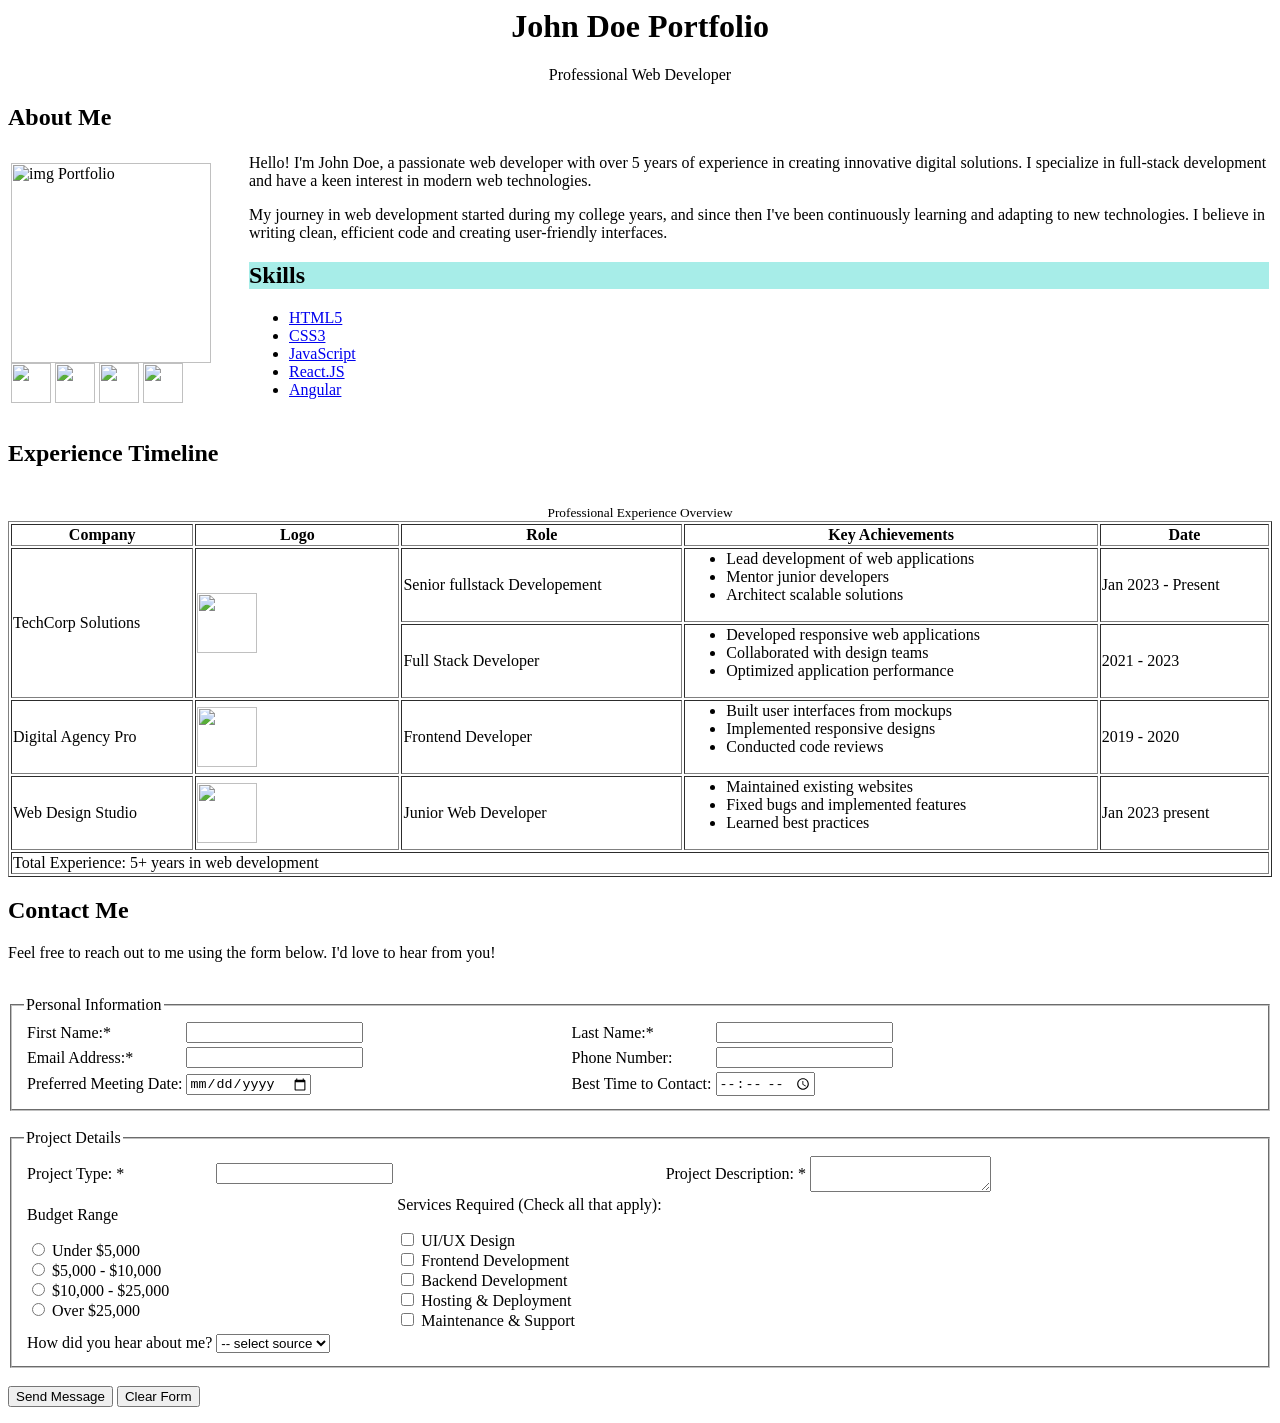
==== index.html @ 21452a7c "Add files via upload" ====
<html>
<head>
  <link rel="stylesheet" href="index.css" >
</head>
<body>
<div>
  <div style="text-align: center;">
    <h1>John Doe Portfolio</h1>
    <p>Professional Web Developer</p>
</div>

<div>  
  <h2>About Me</h2>
  
    <table>
      <tr>
        <td><img src="OIP (1).jpg" width="200" alt="img Portfolio">
          <br>
        <img src="linked in (2).png" width="40" alt="">
        <img src="OIP.webp" width="40" alt="">
        <img src="github (2).png" width="40" alt="">
        <img src="OIP (1).webp" width="40" alt="">
      </td>
      <td width="30"></td>
        <td><p>Hello! I'm John Doe, a passionate web developer with over 5 years of experience in creating innovative digital solutions. 
          I specialize in full-stack development and have a keen interest in modern web technologies.</p>
          <p>My journey in web development started during my college years, and since then I've been continuously learning and adapting to new technologies. 
            I believe in writing clean, efficient code and creating user-friendly interfaces.</p>
             <h2 style="background-color: rgb(167, 237, 232);">Skills</h2>
           <ul>
            <li><a href="#">HTML5</a></li>
            <li><a href="#">CSS3</a></li>
            <li><a href="#">JavaScript</a></li>
            <li><a href="#">React.JS</a></li>
            <li><a href="#">Angular</a></li>
           </ul>  

          </td>
          
      </tr>
      <tr>
     


      </td>
       
      </tr>
      
    </table>
  </div>
<div>
  <h2>Experience Timeline</h2>
  <br>
<div style="text-align: center;"><small>Professional Experience Overview</small></div>
  <table border="1" width="100%">
    
    <thead>
      <tr>
        <th>Company</th>
        <th width="200px">Logo</th>
        <th>Role</th>
        <th>Key Achievements</th>
        <th>Date</th>
      </tr>
    </thead>
    <tbody>
      <tr>
        <td rowspan="2">TechCorp Solutions</td>
        <td rowspan="2"><img src="techcorb(2).png" width="60" alt=""></td>
        <td>Senior fullstack Developement</td>
        <td><ul>
          <li> Lead development of web applications</li>
          <li> Mentor junior developers</li>
          <li>Architect scalable solutions</li>
        </ul> </td>
        <td>Jan 2023 - Present</td>
      </tr>
      <tr>
      <td>Full Stack Developer</td>
      <td>
        <ul>
          <li> Developed responsive web applications</li>
          <li>Collaborated with design teams</li>
          <li>Optimized application performance</li>
        </ul> </td>
        <td>2021 - 2023</td>
      </tr>
      <tr>
        <td>Digital Agency Pro</td>
        <td><img src="digital7 (2).png" width="60px" alt=""></td>
        <td>Frontend Developer</td>
       <td>
        <ul>
          <li>Built user interfaces from mockups</li>
          <li>Implemented responsive designs</li>
          <li>Conducted code reviews</li>
        </ul> </td>
        <td>2019 - 2020</td>     
      </tr>
            <tr>
        <td>Web Design Studio</td>
        <td><img src="download (1).png" width="60" alt=""></td>
        <td>Junior Web Developer</td>
       <td>
        <ul>
          <li>Maintained existing websites</li>
          <li>Fixed bugs and implemented features</li>
          <li>Learned best practices</li>
        </ul> </td>
        <td>Jan 2023 present</td>     
      </tr>
    </tbody>
    <tfoot>
      <tr>
        <td colspan="5">Total Experience: 5+ years in web development</td>
      </tr>
    </tfoot>
  </table>
</div>
<div>
  <h2>Contact Me</h2>
  <p>Feel free to reach out to me using the form below. I'd love to hear from you!</p>
</div>
<br>

<div> 
  <form action="">
    <fieldset>
      <legend>Personal Information</legend>
      <table>
        <tr>
          <td><label for="firstName">First Name:* </label></td>
          <td><input type="text" name="firstName" id="firstName"></td>
          <td width="200"></td>
          <td><label for="Last Name">Last Name:* </label></td>
          <td><input type="text" name="Last Name" id="Last Name"></td>
        </tr>
         <tr>
          <td><label for="Email Address">Email Address:*</label></td>
          <td><input type="text" name="Email Address" id="Email Address"></td>
          <td width="200"></td>
          <td><label for="Phone Number">Phone Number:</label></td>
          <td><input type="tel" name="Phone Number" id="Phone Number"></td>
        </tr> 
        <tr>
          <td><label for="Preferred Meeting Date">Preferred Meeting Date: </label></td>
         <td> <input type="date" name="Preferred Meeting Date:" id="Preferred Meeting Date:"></td>
         <td width="200"></td>
         <td><label for="Best Time to Contact">Best Time to Contact: </label></td>
        <td><input type="time" name="Best Time to Contact" id="Best Time to Contact"></td> 
        </tr>      
      </table>
    </fieldset>
    <br>
    <fieldset>
      <legend>Project Details</legend>
      <table>
        <tr>
          <td><label for="Project Type">Project Type: *</label></td>
          <td><input type="text" name="Project Type" id="Project Type"></td>
<td></td>
          <td><label for="Project Description">Project Description: *</label></td>
          <td><textarea name="Project Description" id="Project Description"></textarea></td>
        </tr>
        <tr>
          <td>
            <p>Budget Range</p>
            <input type="radio" name="gendre" id="Under" value="Under $5,000" required>
            <label for="Under">Under $5,000</label>
            <br>
            <input type="radio" name="gendre" id="Under2" value="$5,000 - $10,000" required>
            <label for="Under2">$5,000 - $10,000</label>
            <br>
            <input type="radio" name="gendre" id="Under3" value="$10,000 - $25,000" required>
            <label for="Under3">$10,000 - $25,000</label>
            <br>
            <input type="radio" name="gendre" value="Over $25,000" id="Under4"required>
            <label for="Under4">Over $25,000</label>
          </td>
          <td></td>
          <td>
            <p>Services Required (Check all that apply):</p>
            <input type="checkbox" name="UI/UX Design" id="UI/UX Design">
            <label for="UI/UX Design">UI/UX Design</label>
            <br>
            <input type="checkbox" name="Frontend Development" id="Frontend Development">
            <label for="Frontend Development">Frontend Development</label>
            <br>
            <input type="checkbox" name="Backend Development" id="Backend Development">
            <label for="Backend Development">Backend Development</label>
            <br>
            <input type="checkbox" name="Hosting & Deployment" id="Hosting & Deployment">
            <label for="Hosting & Deployment">Hosting & Deployment</label>
            <br>
            <input type="checkbox" name="Maintenance & Support" id="Maintenance & Support">
            <label for="Maintenance & Support">Maintenance & Support</label>
          </td>

        </tr>
        <tr>
          <td><label for="Skills">How did you hear about me?</label></td>
          <td>
            <select name="Skills" id="Skills">
              <option disabled selected hidden>-- select source</option>
              <option value="google">google</option>
              <option value="facebook">facebook</option>
              <option value="linked in">linked in</option>
            </select>
          </td>
        </tr>

      </table>
    </fieldset>
    <br>
    <button type="submit">Send Message</button>
    <button type="reset">Clear Form</button>
  </form>
  </div>





</body>
</html>
---- index.css ----
#css{
    background-color:red;
    color: white;
}
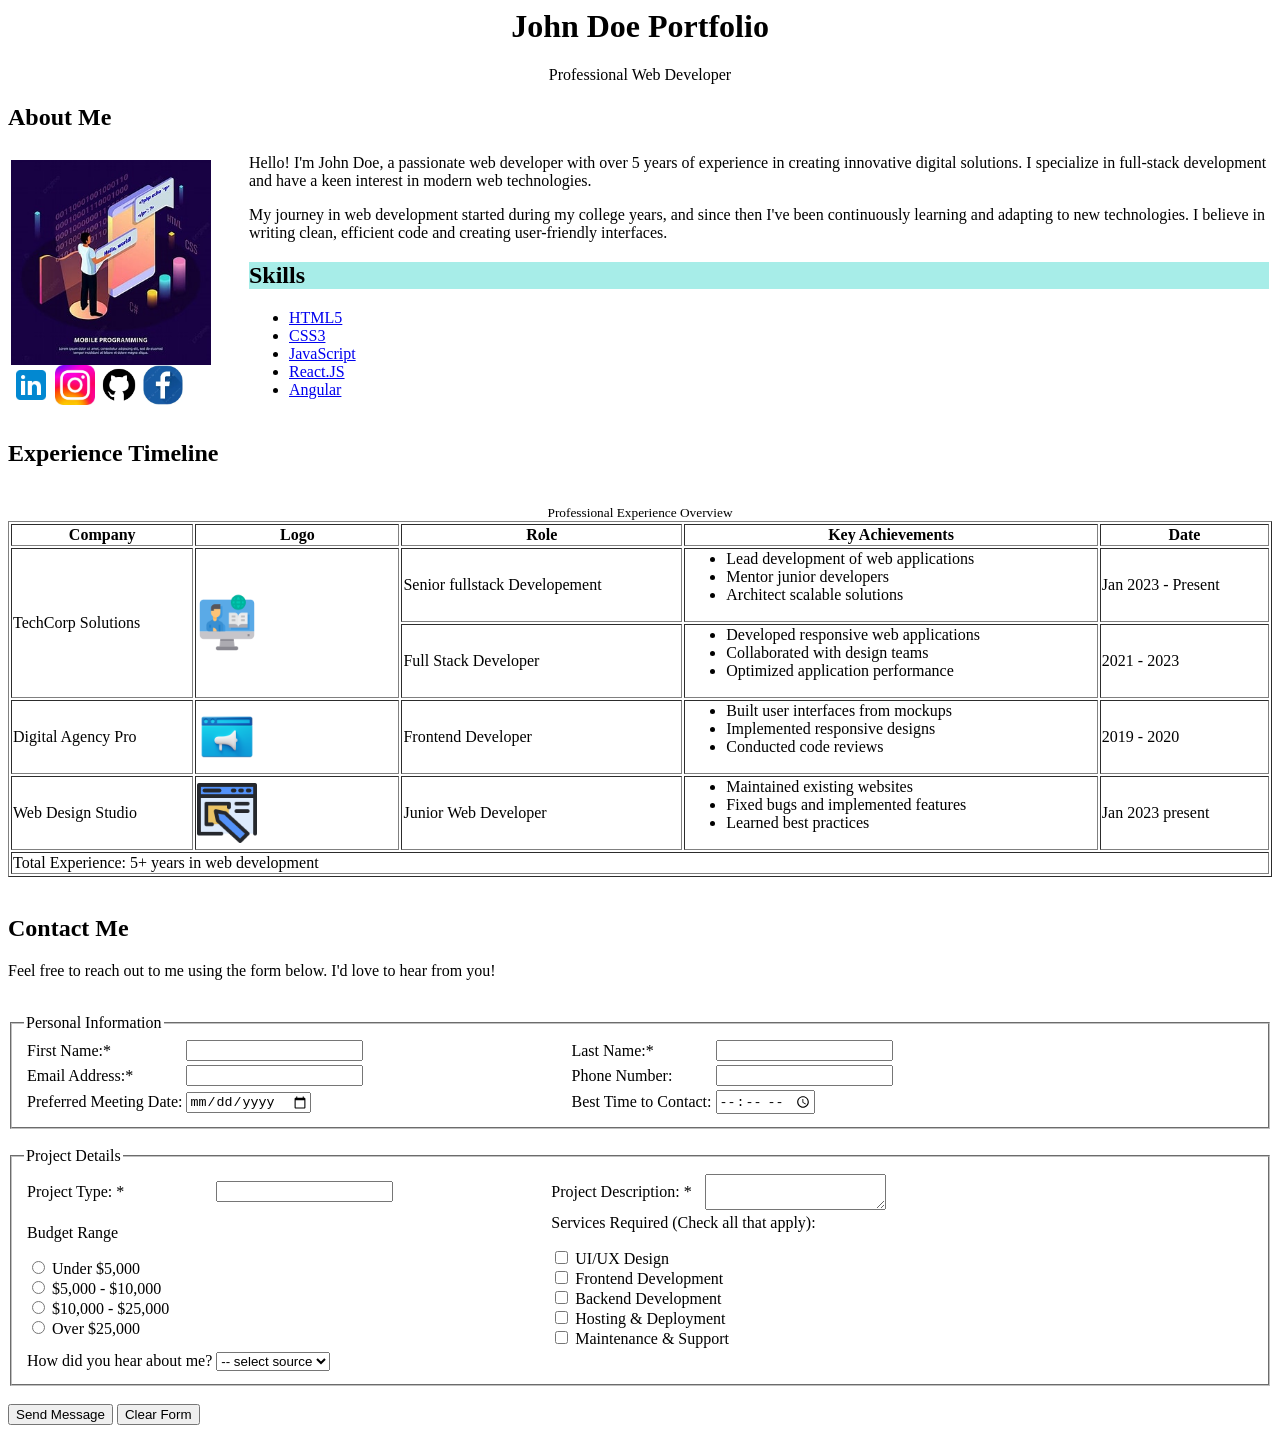
==== commit db85937b: "Add files via upload" ====
--- a/index.html
+++ b/index.html
@@ -118,7 +118,9 @@
     </tfoot>
   </table>
 </div>
+<br>
 <div>
+  
   <h2>Contact Me</h2>
   <p>Feel free to reach out to me using the form below. I'd love to hear from you!</p>
 </div>
@@ -153,16 +155,21 @@
       </table>
     </fieldset>
     <br>
+
     <fieldset>
+
       <legend>Project Details</legend>
       <table>
+
         <tr>
           <td><label for="Project Type">Project Type: *</label></td>
-          <td><input type="text" name="Project Type" id="Project Type"></td>
-<td></td>
-          <td><label for="Project Description">Project Description: *</label></td>
-          <td><textarea name="Project Description" id="Project Description"></textarea></td>
-        </tr>
+          <td width=""><input type="text" name="Project Type" id="Project Type"></td>
+<td width="150"></td>
+          <td width="150"><label for="Project Description">Project Description: *</label></td>
+         <td> <textarea name="Project Description" id="Project Description"></textarea></td>
+      
+        </tr>
+
         <tr>
           <td>
             <p>Budget Range</p>
@@ -178,8 +185,10 @@
             <input type="radio" name="gendre" value="Over $25,000" id="Under4"required>
             <label for="Under4">Over $25,000</label>
           </td>
+    
           <td></td>
-          <td>
+          <td></td>
+          <td colspan="2">
             <p>Services Required (Check all that apply):</p>
             <input type="checkbox" name="UI/UX Design" id="UI/UX Design">
             <label for="UI/UX Design">UI/UX Design</label>
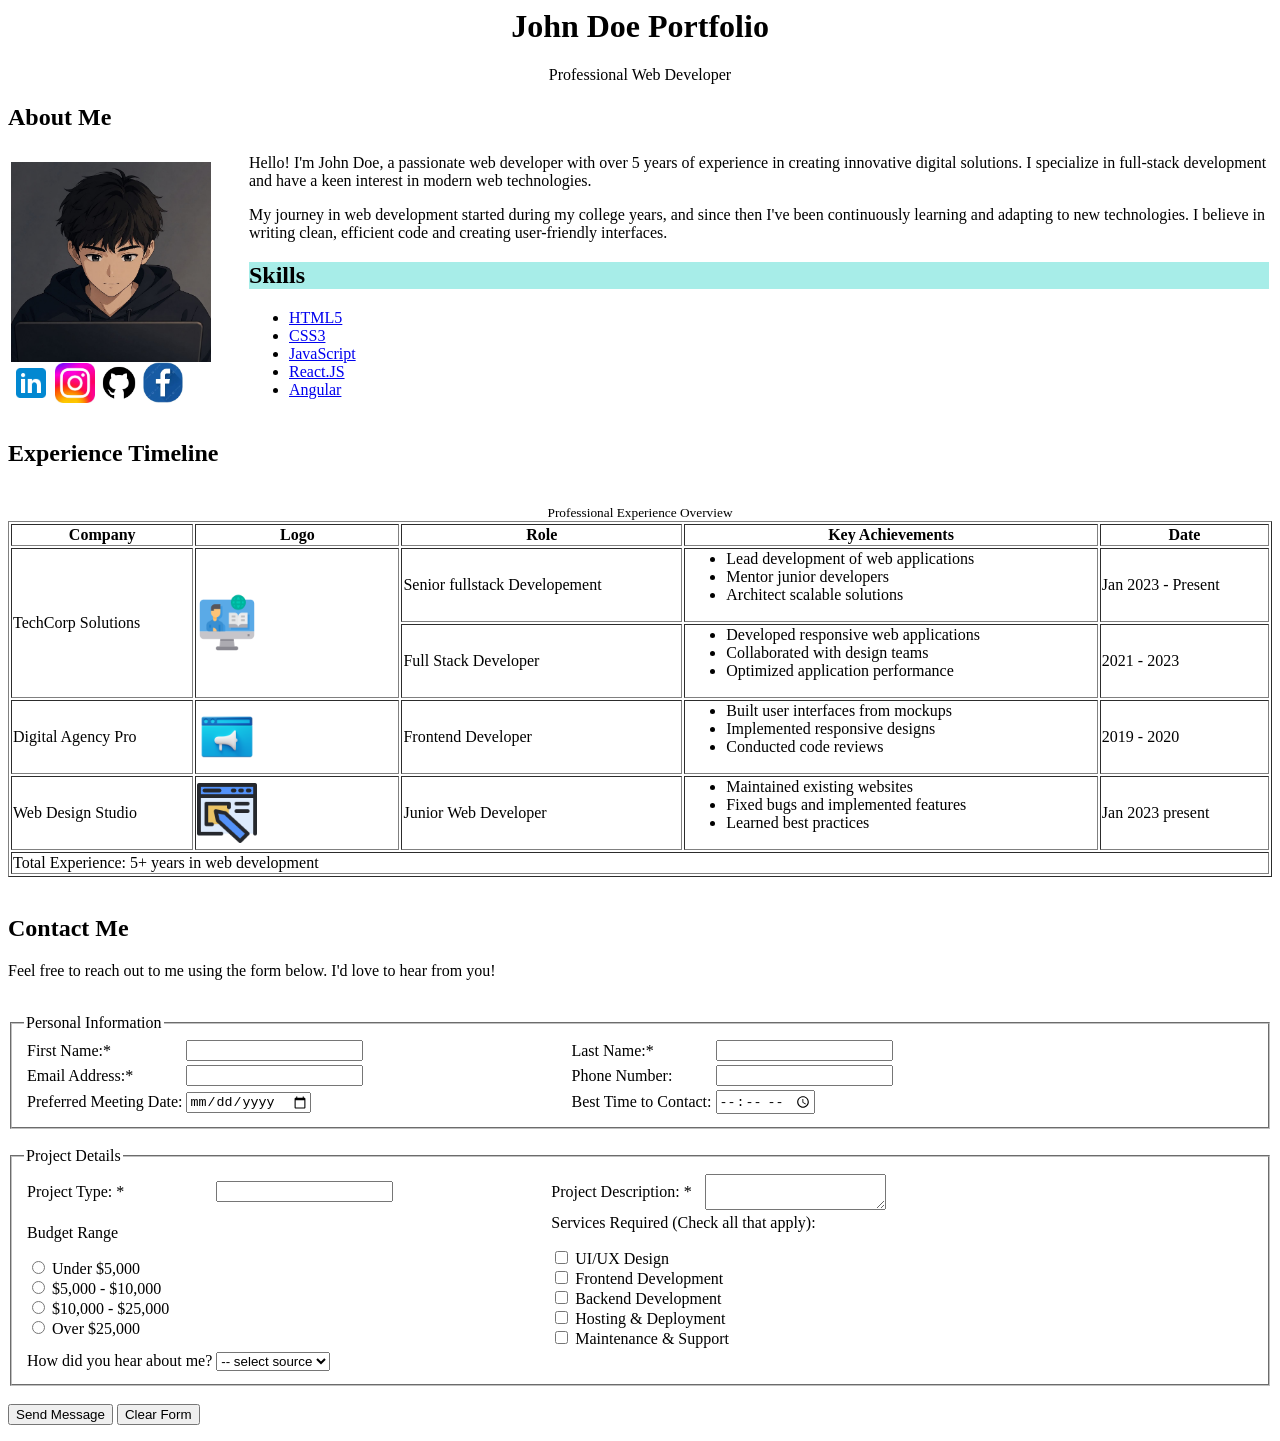
==== commit 39a8cd23: "Add files via upload" ====
--- a/index.html
+++ b/index.html
@@ -15,7 +15,7 @@
   
     <table>
       <tr>
-        <td><img src="OIP (1).jpg" width="200" alt="img Portfolio">
+        <td><img src="portofolio (1).jpg" width="200" alt="img Portfolio">
           <br>
         <img src="linked in (2).png" width="40" alt="">
         <img src="OIP.webp" width="40" alt="">
@@ -140,17 +140,17 @@
         </tr>
          <tr>
           <td><label for="Email Address">Email Address:*</label></td>
-          <td><input type="text" name="Email Address" id="Email Address"></td>
+          <td><input type="email" name="Email Address" id="Email Address" required></td>
           <td width="200"></td>
           <td><label for="Phone Number">Phone Number:</label></td>
-          <td><input type="tel" name="Phone Number" id="Phone Number"></td>
+          <td><input type="tel" name="Phone Number" id="Phone Number" required></td>
         </tr> 
         <tr>
           <td><label for="Preferred Meeting Date">Preferred Meeting Date: </label></td>
-         <td> <input type="date" name="Preferred Meeting Date:" id="Preferred Meeting Date:"></td>
+         <td> <input type="date" name="Preferred Meeting Date:" id="Preferred Meeting Date:" required></td>
          <td width="200"></td>
          <td><label for="Best Time to Contact">Best Time to Contact: </label></td>
-        <td><input type="time" name="Best Time to Contact" id="Best Time to Contact"></td> 
+        <td><input type="time" name="Best Time to Contact" id="Best Time to Contact" required></td> 
         </tr>      
       </table>
     </fieldset>
@@ -190,19 +190,19 @@
           <td></td>
           <td colspan="2">
             <p>Services Required (Check all that apply):</p>
-            <input type="checkbox" name="UI/UX Design" id="UI/UX Design">
+            <input type="checkbox" name="UI/UX Design" id="UI/UX Design" value="jkjjj">
             <label for="UI/UX Design">UI/UX Design</label>
             <br>
-            <input type="checkbox" name="Frontend Development" id="Frontend Development">
+            <input type="checkbox" name="Frontend Development" id="Frontend Development" >
             <label for="Frontend Development">Frontend Development</label>
             <br>
-            <input type="checkbox" name="Backend Development" id="Backend Development">
+            <input type="checkbox" name="Backend Development" id="Backend Development" >
             <label for="Backend Development">Backend Development</label>
             <br>
-            <input type="checkbox" name="Hosting & Deployment" id="Hosting & Deployment">
+            <input type="checkbox" name="Hosting & Deployment" id="Hosting & Deployment" >
             <label for="Hosting & Deployment">Hosting & Deployment</label>
             <br>
-            <input type="checkbox" name="Maintenance & Support" id="Maintenance & Support">
+            <input type="checkbox" name="Maintenance & Support" id="Maintenance & Support" >
             <label for="Maintenance & Support">Maintenance & Support</label>
           </td>
 
@@ -210,7 +210,7 @@
         <tr>
           <td><label for="Skills">How did you hear about me?</label></td>
           <td>
-            <select name="Skills" id="Skills">
+            <select name="Skills" id="Skills" required>
               <option disabled selected hidden>-- select source</option>
               <option value="google">google</option>
               <option value="facebook">facebook</option>
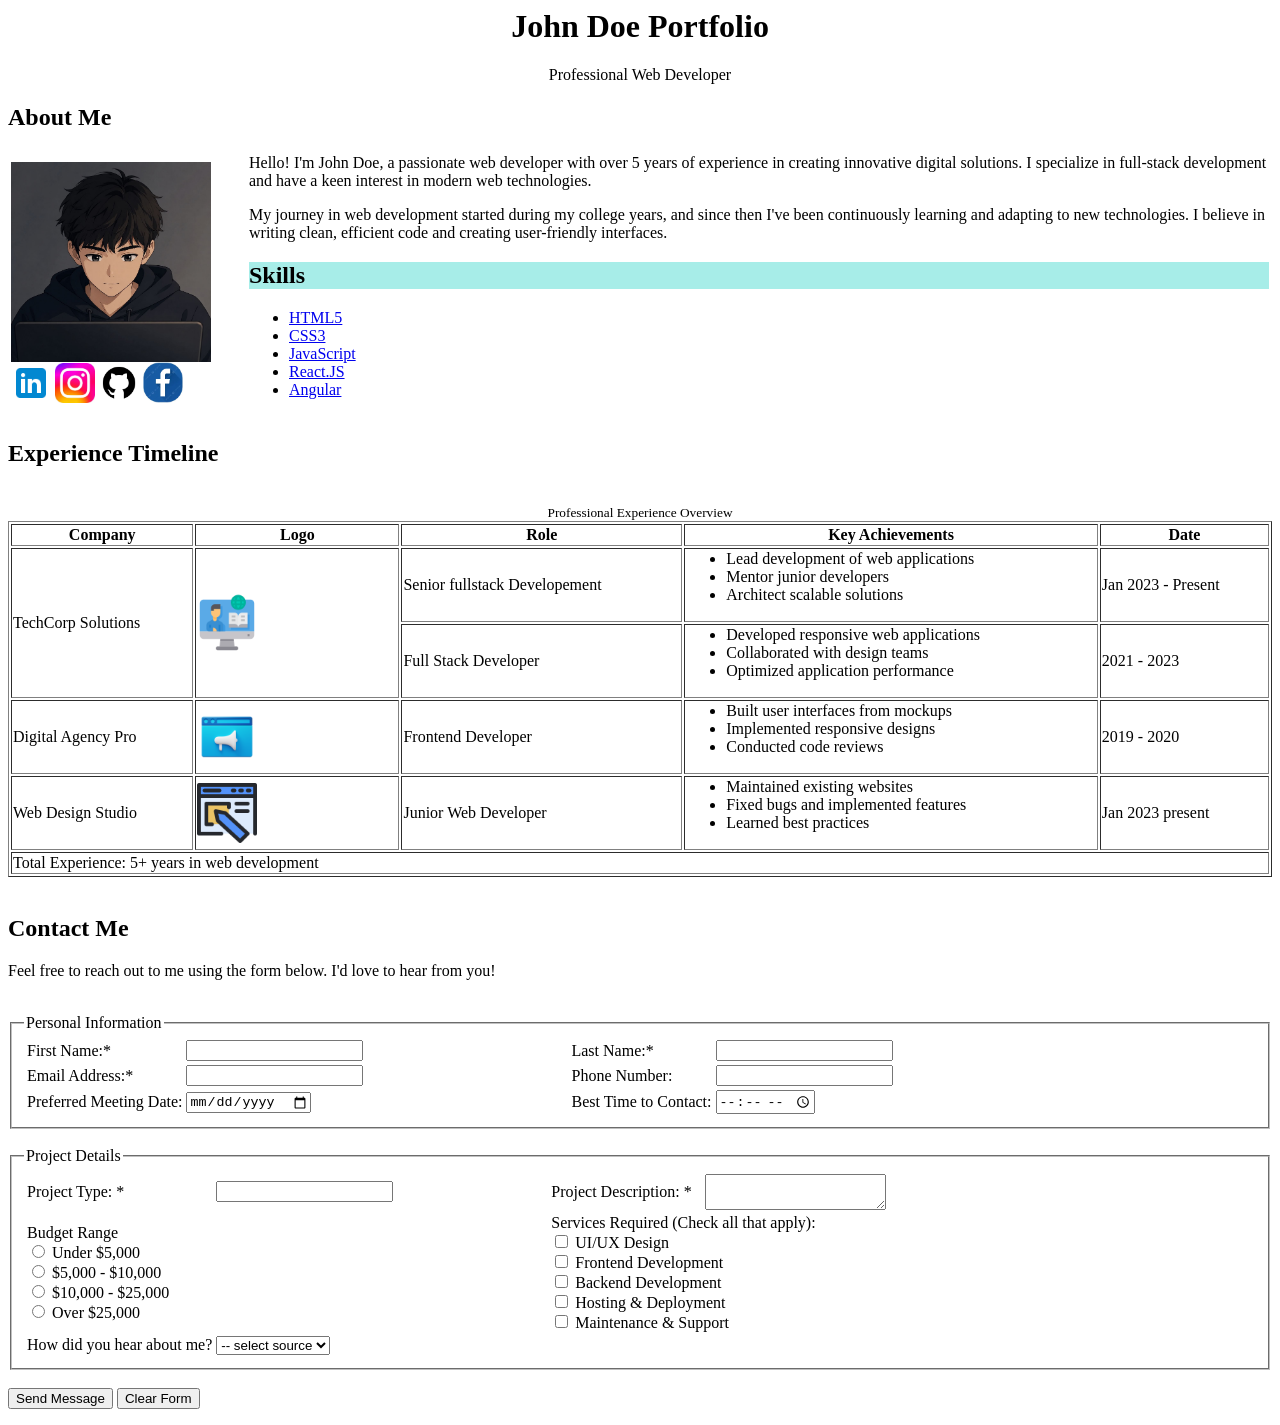
==== commit 00bf05f1: "Add files via upload" ====
--- a/index.html
+++ b/index.html
@@ -133,10 +133,10 @@
       <table>
         <tr>
           <td><label for="firstName">First Name:* </label></td>
-          <td><input type="text" name="firstName" id="firstName"></td>
+          <td><input type="text" name="firstName" id="firstName" required></td>
           <td width="200"></td>
           <td><label for="Last Name">Last Name:* </label></td>
-          <td><input type="text" name="Last Name" id="Last Name"></td>
+          <td><input type="text" name="Last Name" id="Last Name" required></td>
         </tr>
          <tr>
           <td><label for="Email Address">Email Address:*</label></td>
@@ -163,16 +163,16 @@
 
         <tr>
           <td><label for="Project Type">Project Type: *</label></td>
-          <td width=""><input type="text" name="Project Type" id="Project Type"></td>
+          <td width=""><input type="text" name="Project Type" id="Project Type" required></td>
 <td width="150"></td>
           <td width="150"><label for="Project Description">Project Description: *</label></td>
-         <td> <textarea name="Project Description" id="Project Description"></textarea></td>
+         <td> <textarea name="Project Description" id="Project Description" required></textarea></td>
       
         </tr>
 
         <tr>
           <td>
-            <p>Budget Range</p>
+            <label>Budget Range</label> <br>
             <input type="radio" name="gendre" id="Under" value="Under $5,000" required>
             <label for="Under">Under $5,000</label>
             <br>
@@ -189,8 +189,8 @@
           <td></td>
           <td></td>
           <td colspan="2">
-            <p>Services Required (Check all that apply):</p>
-            <input type="checkbox" name="UI/UX Design" id="UI/UX Design" value="jkjjj">
+            <label>Services Required (Check all that apply):</label> <br>
+            <input type="checkbox" name="UI/UX Design" id="UI/UX Design" value="UI/UX Design">
             <label for="UI/UX Design">UI/UX Design</label>
             <br>
             <input type="checkbox" name="Frontend Development" id="Frontend Development" >
